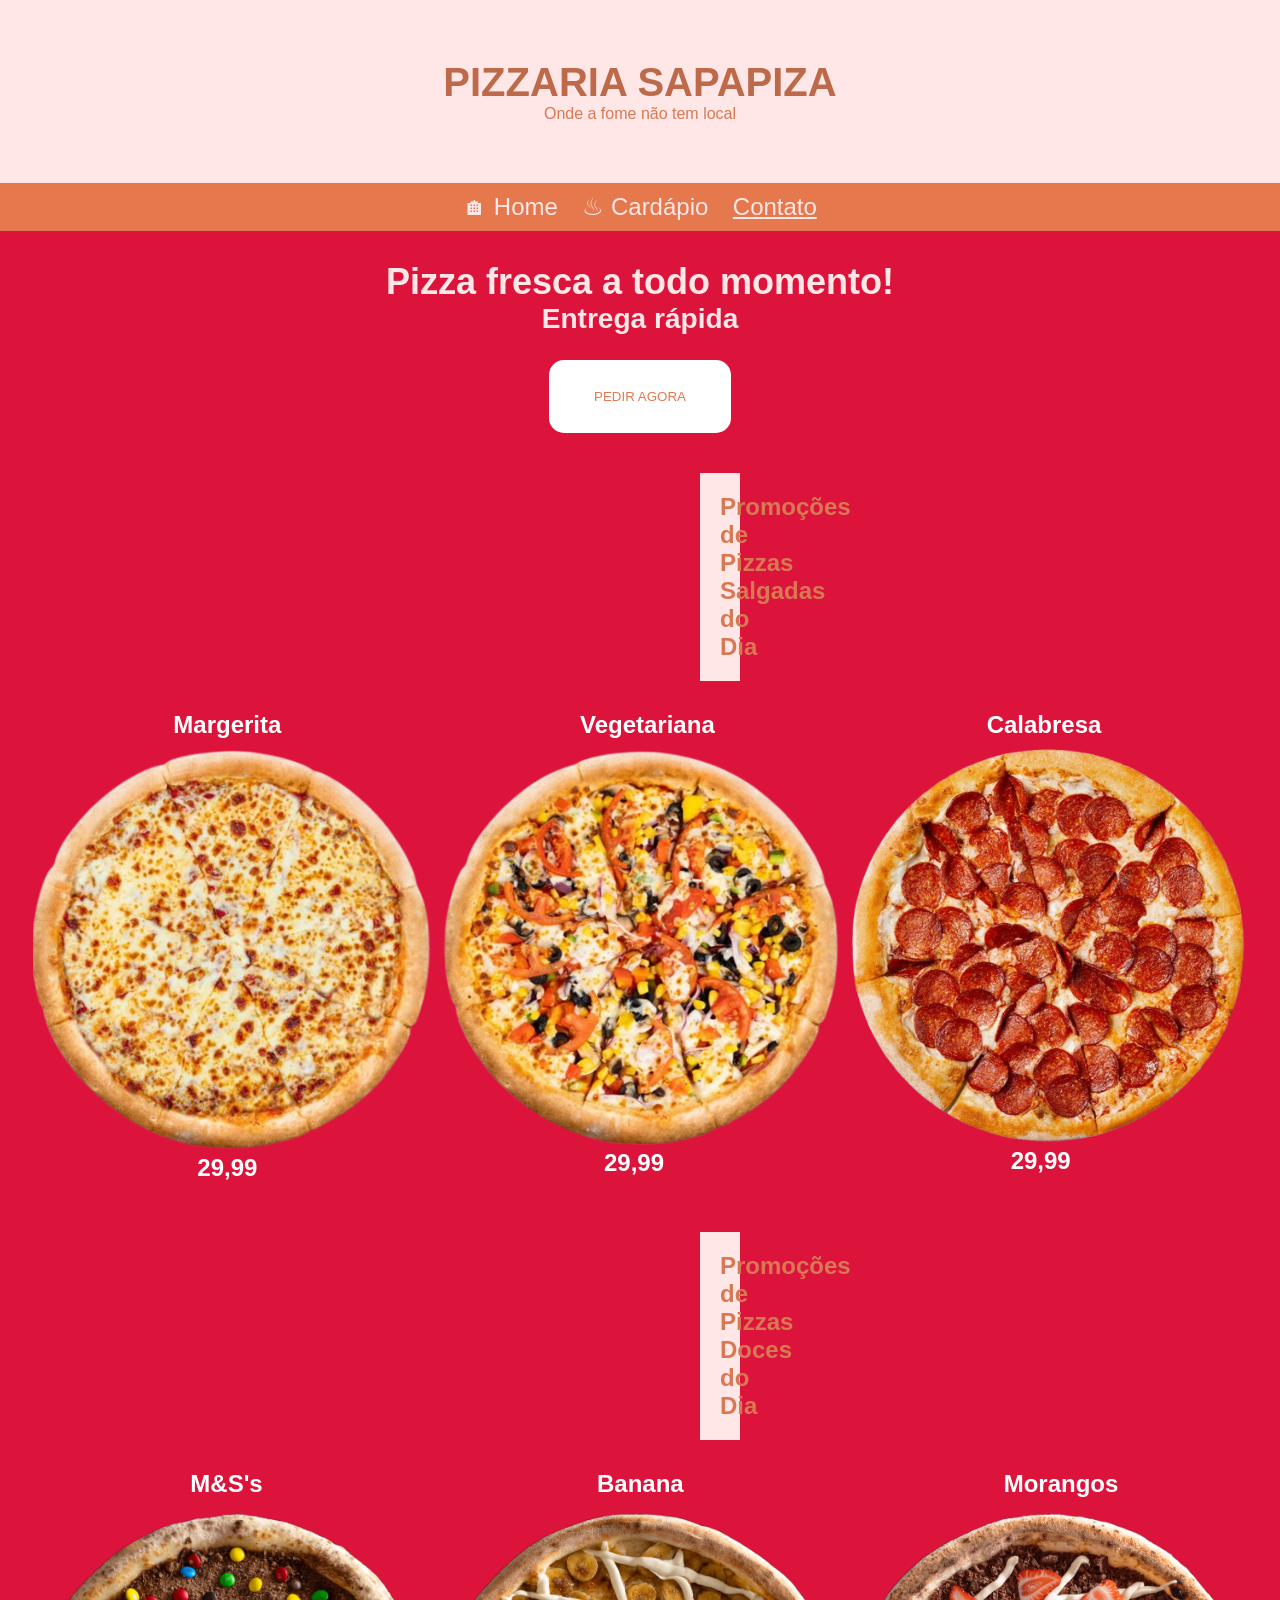
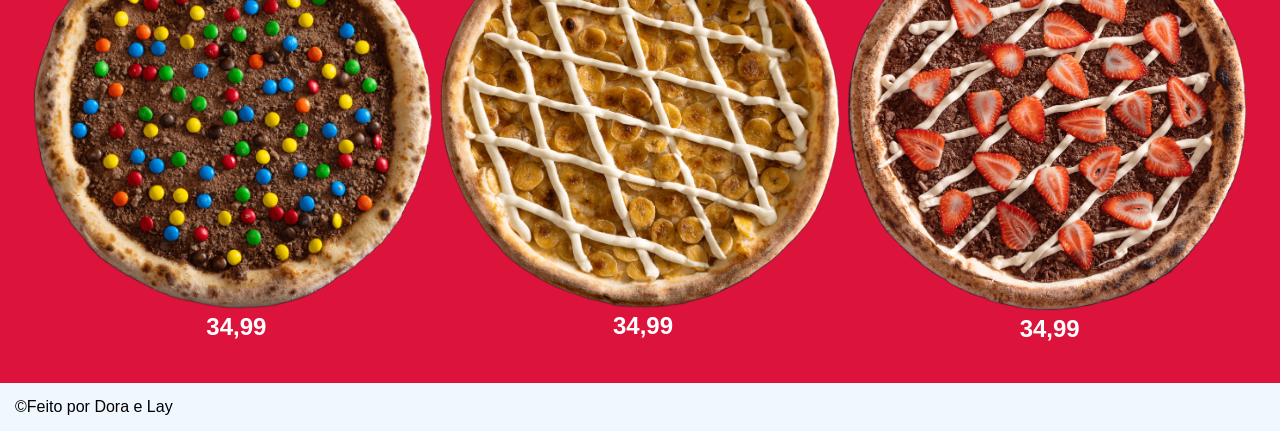
==== index.html @ 48ffa77d "pw" ====
<!DOCTYPE html>
<html lang="en">
<head>
    <meta charset="UTF-8">
    <meta name="viewport" content="width=device-width, initial-scale=1.0">
    <title>Pizzaria SAPAPIZA</title>
    <link rel="website icon " type="png" href="IMG/pizza.png">
    <link rel="stylesheet" href="CSS/style.css">

</head>
<body>
    <!--banner-->
    <header id="cabecalho">
        <h2 id="titulo">PIZZARIA SAPAPIZA</h2>
        <p>Onde a fome não tem local</p>
    </header>
    <!--menu-->
    <nav>
        <span class="menu-item"><a>🏠︎ Home</a></span> 
        <span class="menu-item"><a> ♨ Cardápio</a></span>
        <span class="menu-item"><a href="/contatos.html" target="_blank">Contato</a></span>
    </nav>
    <main>
    <!--destaque-->    
    <section id="destaque">
        <h2>Pizza fresca a todo momento!</h2>
        <h3>Entrega rápida</h3>
        <button class="btn">PEDIR AGORA</button>
    </section>
    <h2 id="h22">Promoções de Pizzas Salgadas do Dia</h2>
    <!--promocao-->
    <section class="promocao">
        <div class="produtos">
            <p class="nome">Margerita</p>
            <img src="IMG/Margherita-640x640-removebg-preview.png">
            <p class="preco">29,99</p>
        </div>

        <div class="produtos">
            <p class="nome">Vegetariana</p>
            <img src="IMG/Vegetariana-640x640-removebg-preview.png">
            <p class="preco">29,99</p>
        </div>

        <div class="produtos">
            <p class="nome">Calabresa</p>
            <img src="IMG/new-pizza2-removebg-preview.png">
            <p class="preco">29,99</p>
        </div>
    </section>
    <h2 id="h21">Promoções de Pizzas Doces do Dia</h2>
    <!--promocao-->
    <section class="promocao2">
       <div class="produtos2">
            <p class="nome2">M&S's</p>
            <img src="IMG/pizza-mm-fermentacao-lenta.png">
            <p class="preco2">34,99</p>
        </div>

        <div class="produtos2">
            <p class="nome2">Banana</p>
            <img src="IMG/pizza-banana-nevada-fermentacao-lenta.png">
            <p class="preco2">34,99</p>
        </div>

        <div class="produtos2">
            <p class="nome2">Morangos</p>
            <img src="IMG/pizza-chocolate-morango-fermentacao-lenta.png">
            <p class="preco2">34,99</p>
        </div>
    </section>
    </main>
    <!--footer-->
    <footer>
        &copy;Feito por Dora e Lay
    </footer>
</body>
</html>
---- CSS/style.css ----
/*Seletor universal*/
*{
    margin: 0;
    padding: 0;
    box-sizing: border-box;
}

/*Seletor de tag*/
body{
    background-color: crimson;
    font-family: Arial, Helvetica, sans-serif;
    color: rgb(216, 121, 83);
}

#cabecalho{
    background-color: #ffe7e7;
    color: rgb(216, 121, 83);
    text-align: center;
    padding: 60px;
}

#titulo{
    color: rgb(189, 106, 74);;
    font-size: 2.5em;
}

.menu-item{
    display: inline-block;
    margin: 10px;
}

nav{
    text-align: center;
    background-color:rgb(230, 120, 77);
}

.menu-item a{
    color:#ffe7e7;
    font-size: 1.5em;
}

.menu-item a:hover{
    color: black;
    font-size: 2em;
    transition: 1s;
}

#destaque{
    font-size: 1.5em;
    color: #ffe7e7;
    text-align: center;
    margin-top: 30px;
}

.btn{
    padding: 29px;
    padding-left: 45px;
    padding-right: 45px;
    margin-top: 25px;
    border-radius: 15px;
    background-color: white;
    color:rgb(230, 120, 77);
    border:rgb(189, 106, 74);
}

.btn:hover{
    background-color:rgb(230, 120, 77);
    color: white;
    cursor: pointer;
}

#h22{
    text-align: center; 
    margin-top: 40px;
    color: rgb(216, 121, 83);
    background-color: #ffe7e7;
    padding: 20px;
    margin-left: 700px;
    margin-right: 700px;
}

#h21{
    text-align: center; 
    margin-top: 40px;
    color: rgb(216, 121, 83);
    background-color: #ffe7e7;
    padding: 20px;
    margin-left: 700px;
    margin-right: 700px;
}

.promocao{
    height: auto;
    margin: 30px;
    display: flex;
    justify-content: space-around;
}

.nome{
    font-size: 1.5em;
    font-weight: bold;
    margin-left: 140px;
    margin-bottom: 10px;
    color:  white;
}

img{
    width: 400px;
}

.preco{
    font-size: 1.5em;
    font-weight: bold;
    margin-left: 164px;
    margin-bottom: 10px;
    color: white;
}

.promocao2{
    height: auto;
    margin: 30px;
    display: flex;
    justify-content: space-around;
    transition: 1s;
}

.nome2{
    font-size: 1.5em;
    font-weight: bold;
    margin-left: 157px;
    margin-bottom: 15px;
    color:  white;
}

img{
    width: 400px;
}

.preco2{
    font-size: 1.5em;
    font-weight: bold;
    margin-left: 173px;
    margin-bottom: 10px;
    color: white;
}

footer{
    color: black;
    background-color: aliceblue;
    padding: 15px;
}

/*CSS.CONTATOS*/

h1{
    text-align: center; 
    margin-top: 40px;
    color: white;
    padding: 20px;
    margin-left: 700px;
    margin-right: 700px;

}

form{
    display: flex;
    flex-direction: column;
    align-items: center;
    font-size: 1.5em;
    margin: 10px;
    color: black;   
    display: flex;
    flex-direction: column;
    background-color: bisque;
    width: 450px;
    margin-left: 720px;
    border-radius: 40px 0 30px 0;
}

label{
    margin-top: 20px;
}

.btn2{
    padding: 10px;
    width: 100px;
    margin-top: 25px;
    margin-bottom: 25px;
    border-radius: 5px;
    background-color: rgb(230, 120, 77);
    color:white;
    border: none;
}

.btn2:hover{
    background-color: white;
    color: rgb(230, 120, 77);
    cursor: pointer;
}

.nome3{
    padding: 8px;
    width: 300px;
    border-radius: 10px;
    border: none;
}
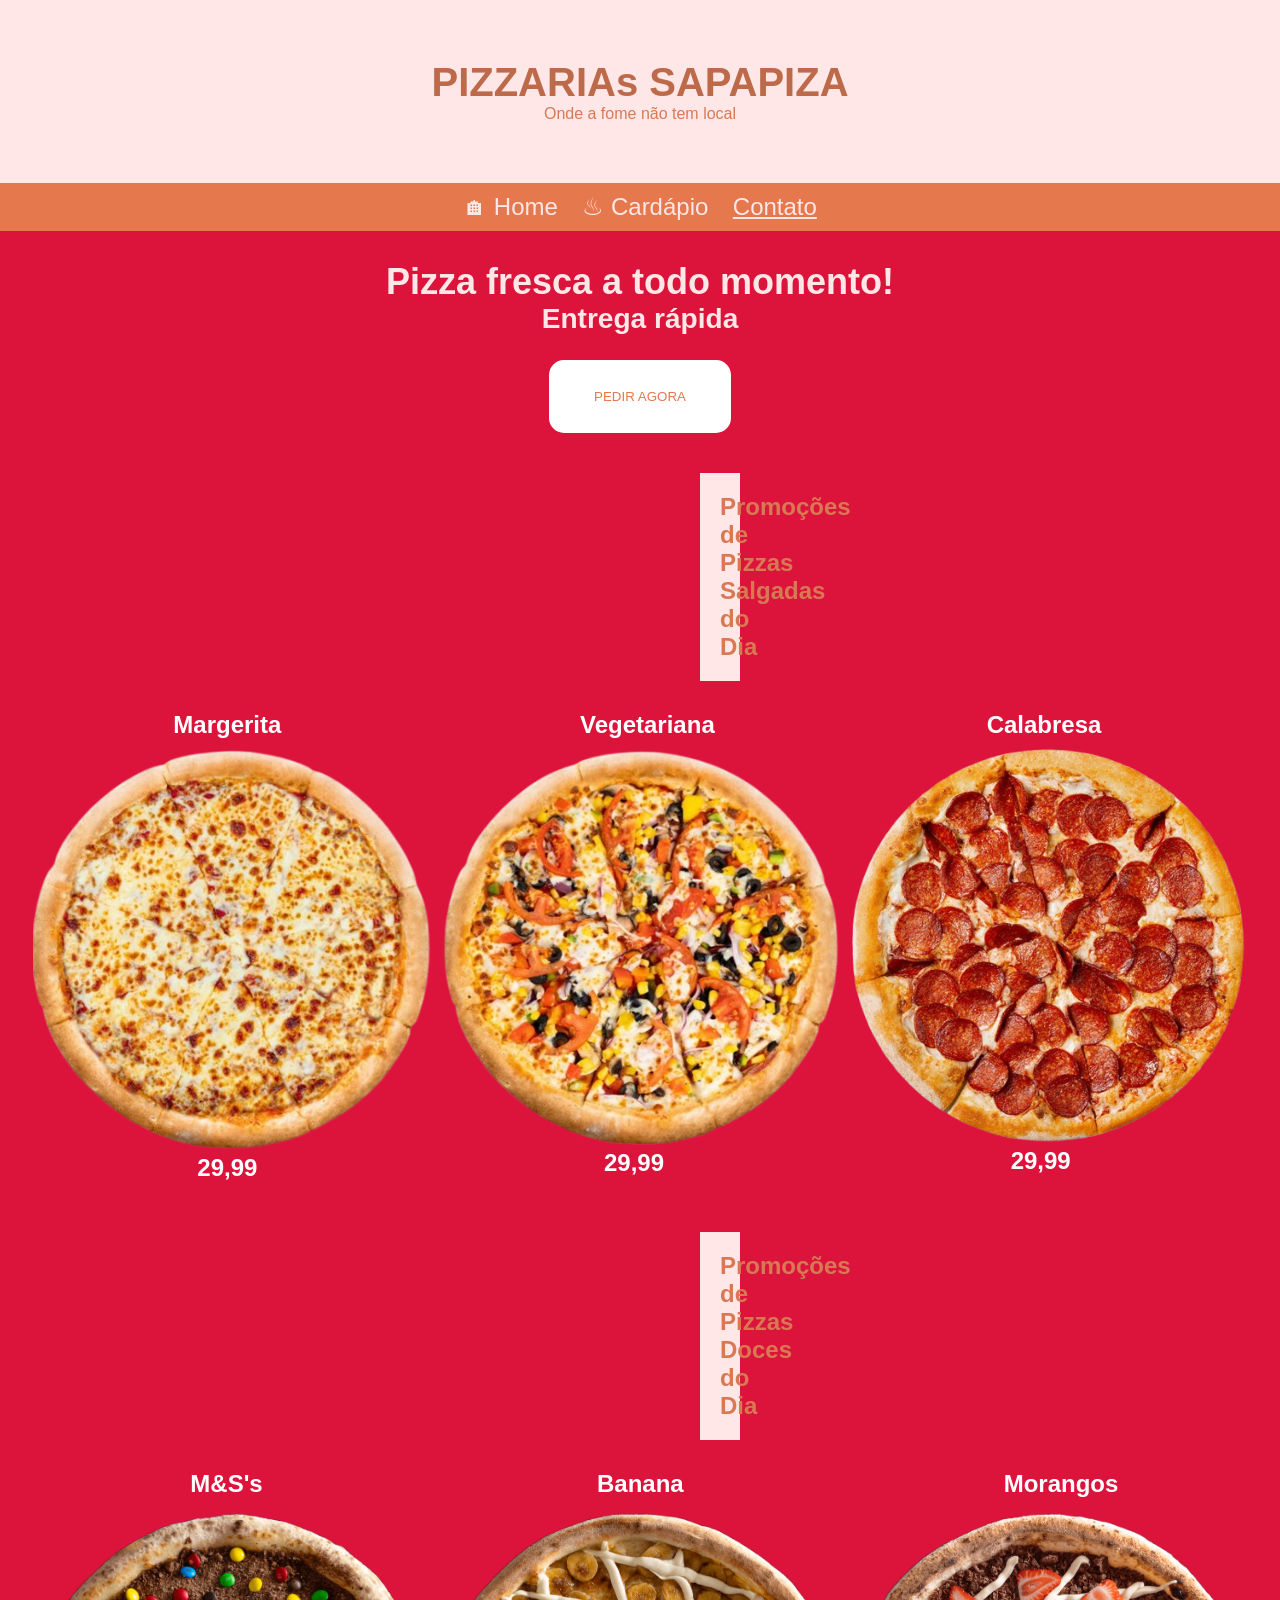
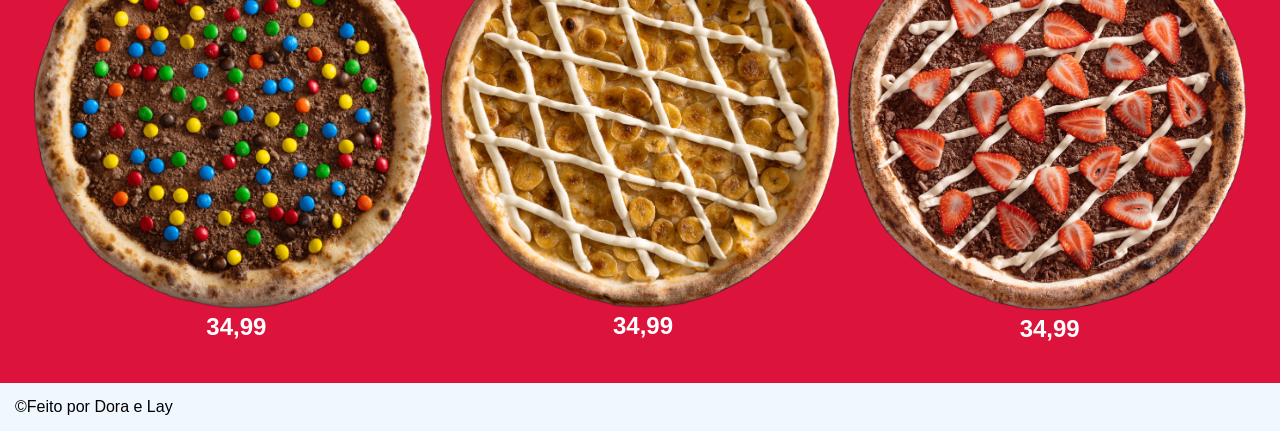
==== commit 1f725e4e: "oi" ====
--- a/index.html
+++ b/index.html
@@ -11,7 +11,7 @@
 <body>
     <!--banner-->
     <header id="cabecalho">
-        <h2 id="titulo">PIZZARIA SAPAPIZA</h2>
+        <h2 id="titulo">PIZZARIAs SAPAPIZA</h2>
         <p>Onde a fome não tem local</p>
     </header>
     <!--menu-->
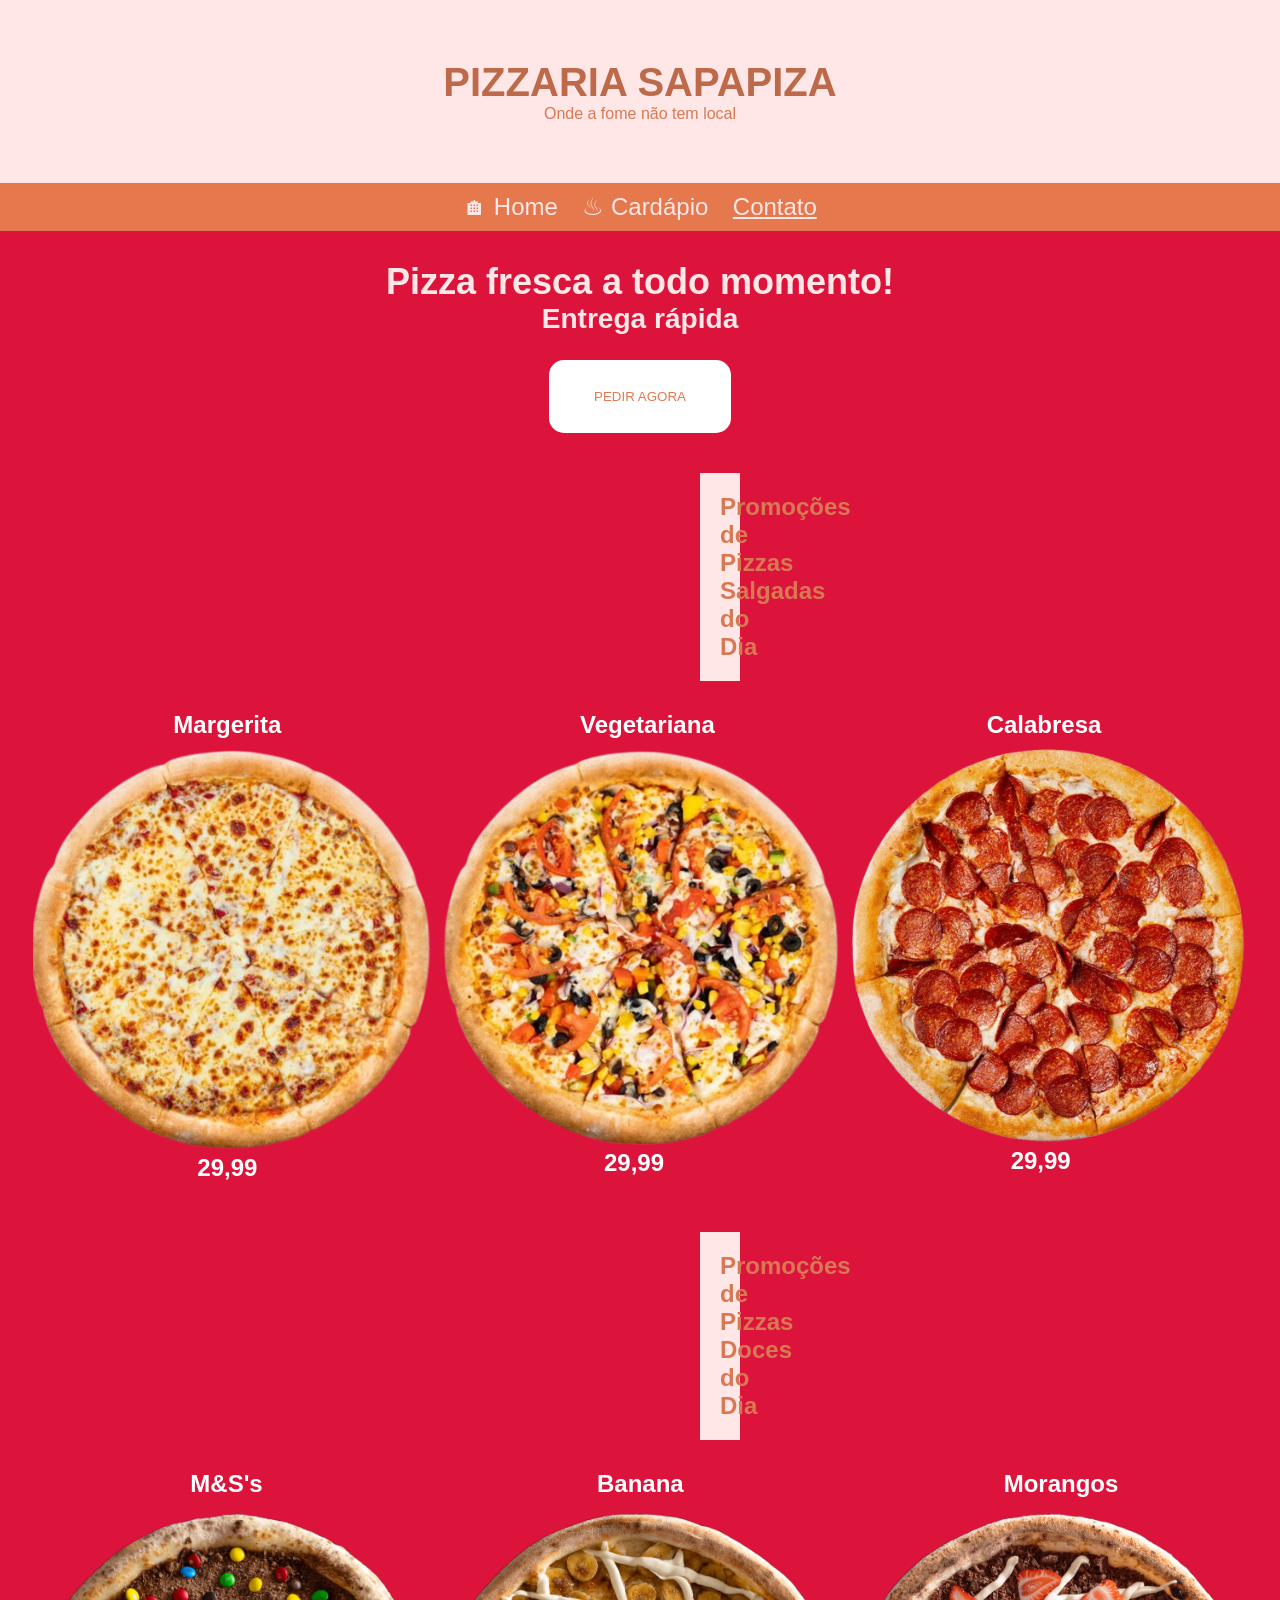
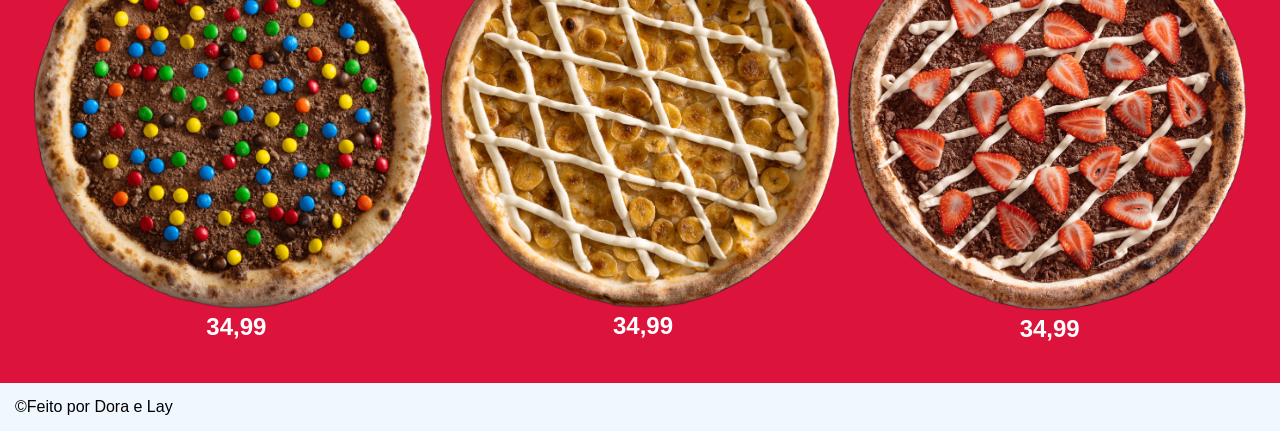
==== commit e23ad88d: "dd" ====
--- a/index.html
+++ b/index.html
@@ -11,7 +11,7 @@
 <body>
     <!--banner-->
     <header id="cabecalho">
-        <h2 id="titulo">PIZZARIAs SAPAPIZA</h2>
+        <h2 id="titulo">PIZZARIA SAPAPIZA</h2>
         <p>Onde a fome não tem local</p>
     </header>
     <!--menu-->
